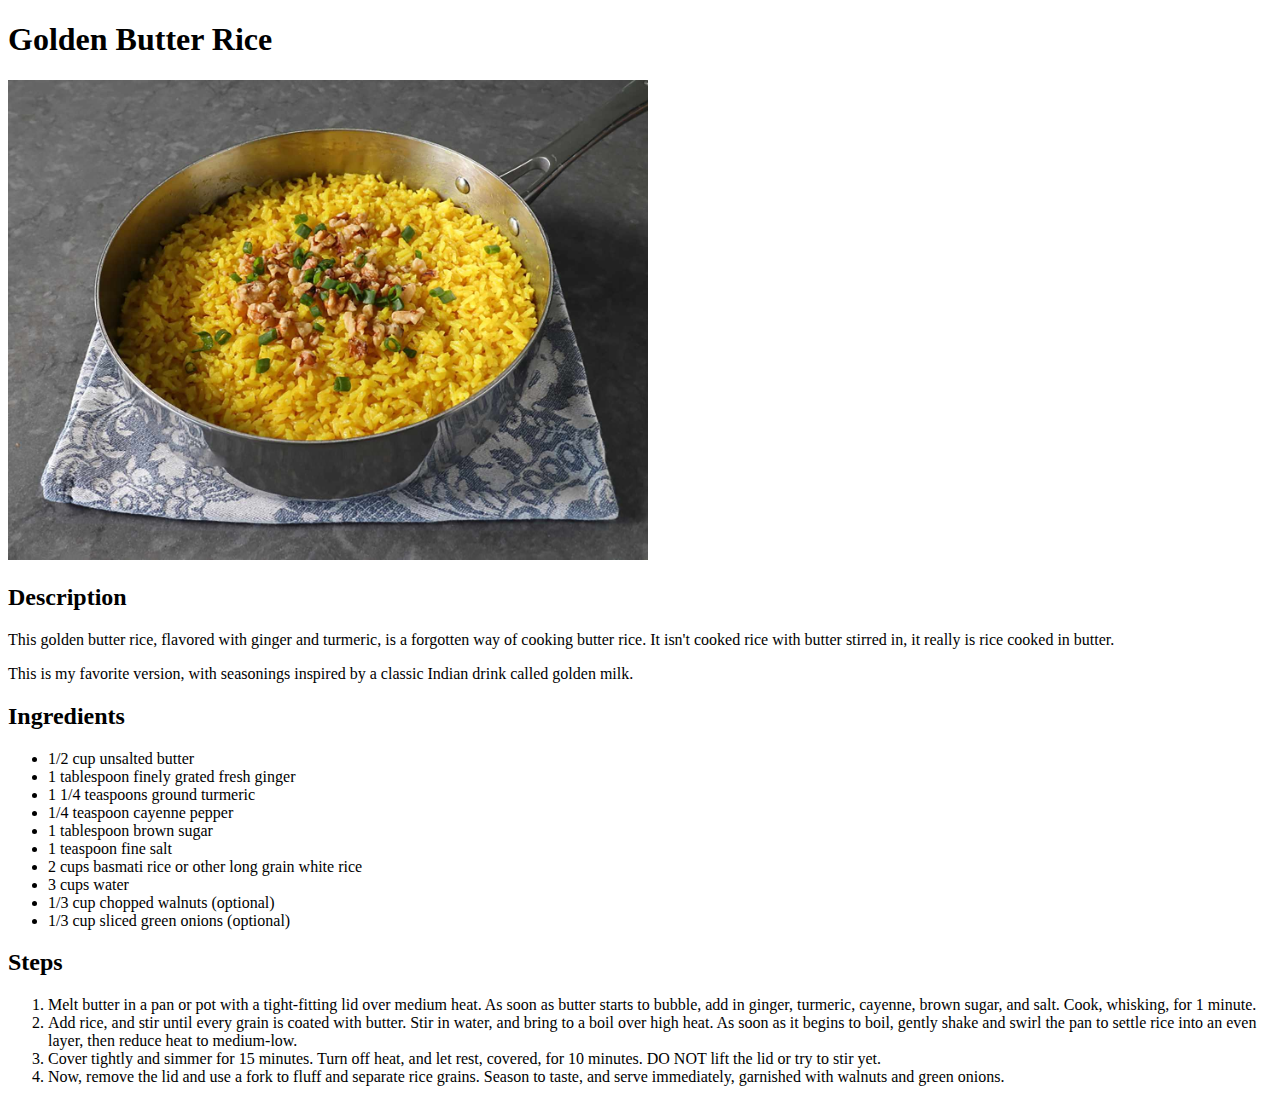
==== recipes/golden-butter-rice.html @ 2d2b3c8d "Added ricepe page structure" ====
<!DOCTYPE html>
<html lang="en">
<head>
    <meta charset="UTF-8">
    <meta name="viewport" content="width=device-width, initial-scale=1.0">
    <title>Golden Butter Rice</title>
</head>
<body>
    <h1>Golden Butter Rice</h1>
    
    <img src="../images/golden-butter-rice-img.jpg" alt="Golden butter rice" width="640" height="auto">
    
    <h2>Description</h2>
    <p>This golden butter rice, flavored with ginger and turmeric, is a forgotten way of cooking butter rice. It isn't cooked rice with butter stirred in, it really is rice cooked in butter.</p>
    <p>This is my favorite version, with seasonings inspired by a classic Indian drink called golden milk.</p>

    <h2>Ingredients</h2>
    <ul>
        <li>1/2 cup unsalted butter</li>
        <li>1 tablespoon finely grated fresh ginger</li>
        <li>1 1/4 teaspoons ground turmeric</li>
        <li>1/4 teaspoon cayenne pepper</li>
        <li>1 tablespoon brown sugar</li>
        <li>1 teaspoon fine salt</li>
        <li>2 cups basmati rice or other long grain white rice</li>
        <li>3 cups water</li>
        <li>1/3 cup chopped walnuts (optional)</li>
        <li>1/3 cup sliced green onions (optional)</li>
    </ul>

    <h2>Steps</h2>
    <ol>
        <li>Melt butter in a pan or pot with a tight-fitting lid over medium heat. As soon as butter starts to bubble, add in ginger, turmeric, cayenne, brown sugar, and salt. Cook, whisking, for 1 minute.</li>
        <li>Add rice, and stir until every grain is coated with butter. Stir in water, and bring to a boil over high heat. As soon as it begins to boil, gently shake and swirl the pan to settle rice into an even layer, then reduce heat to medium-low.</li>
        <li>Cover tightly and simmer for 15 minutes. Turn off heat, and let rest, covered, for 10 minutes. DO NOT lift the lid or try to stir yet.</li>
        <li>Now, remove the lid and use a fork to fluff and separate rice grains. Season to taste, and serve immediately, garnished with walnuts and green onions.</li>
    </ol>
</body>
</html>
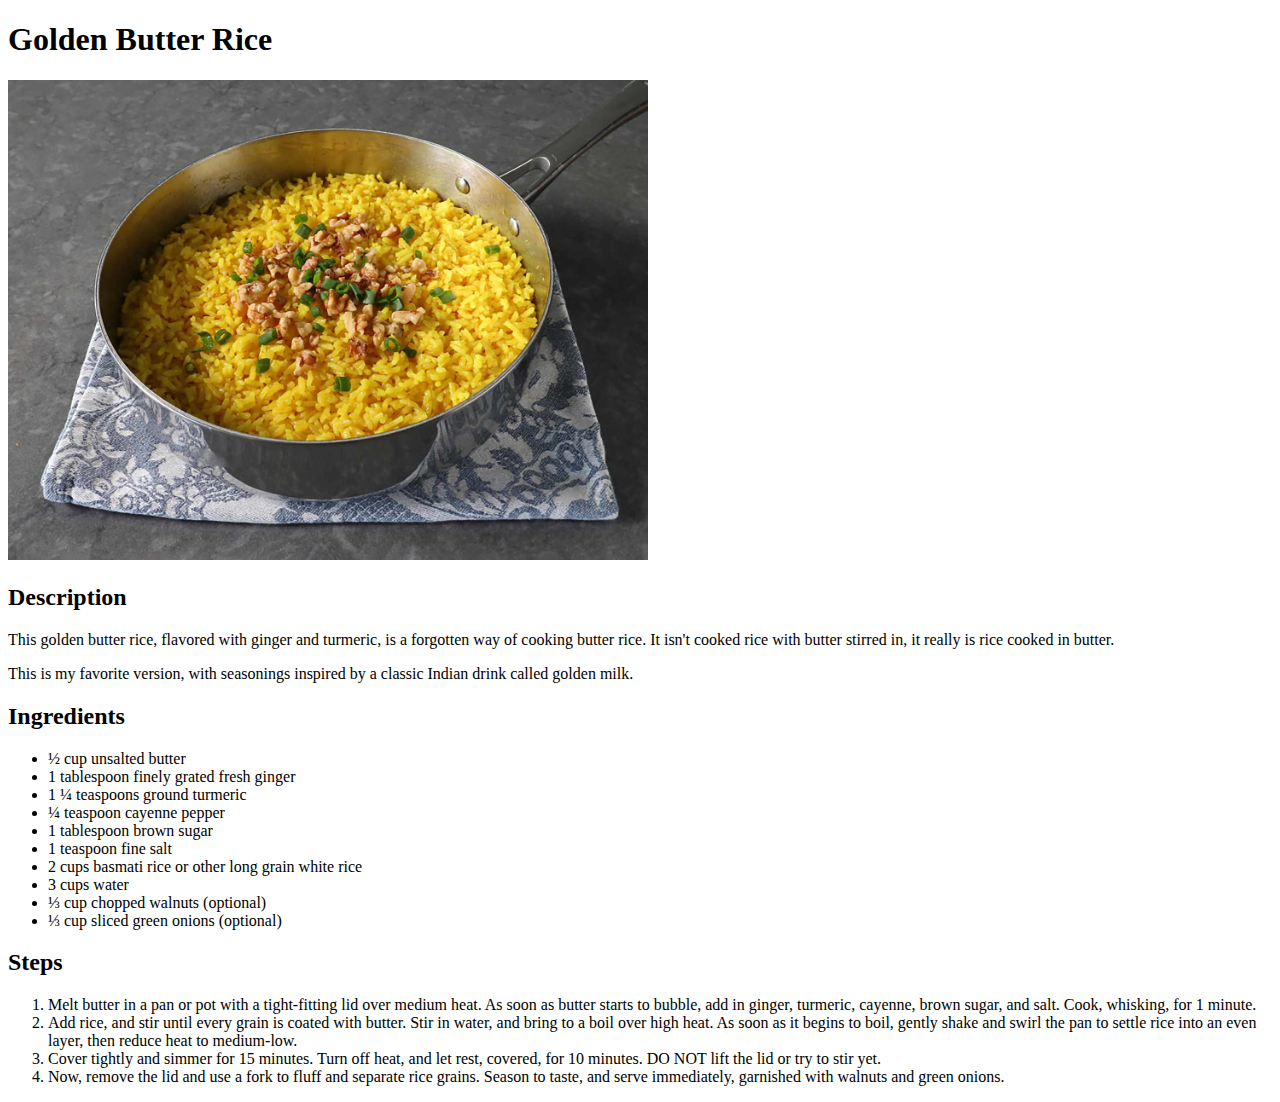
==== commit aee26381: "Added more recipe pages" ====
--- a/recipes/golden-butter-rice.html
+++ b/recipes/golden-butter-rice.html
@@ -16,16 +16,16 @@
 
     <h2>Ingredients</h2>
     <ul>
-        <li>1/2 cup unsalted butter</li>
+        <li>&frac12; cup unsalted butter</li>
         <li>1 tablespoon finely grated fresh ginger</li>
-        <li>1 1/4 teaspoons ground turmeric</li>
-        <li>1/4 teaspoon cayenne pepper</li>
+        <li>1 &frac14; teaspoons ground turmeric</li>
+        <li>&frac14; teaspoon cayenne pepper</li>
         <li>1 tablespoon brown sugar</li>
         <li>1 teaspoon fine salt</li>
         <li>2 cups basmati rice or other long grain white rice</li>
         <li>3 cups water</li>
-        <li>1/3 cup chopped walnuts (optional)</li>
-        <li>1/3 cup sliced green onions (optional)</li>
+        <li>&frac13; cup chopped walnuts (optional)</li>
+        <li>&frac13; cup sliced green onions (optional)</li>
     </ul>
 
     <h2>Steps</h2>
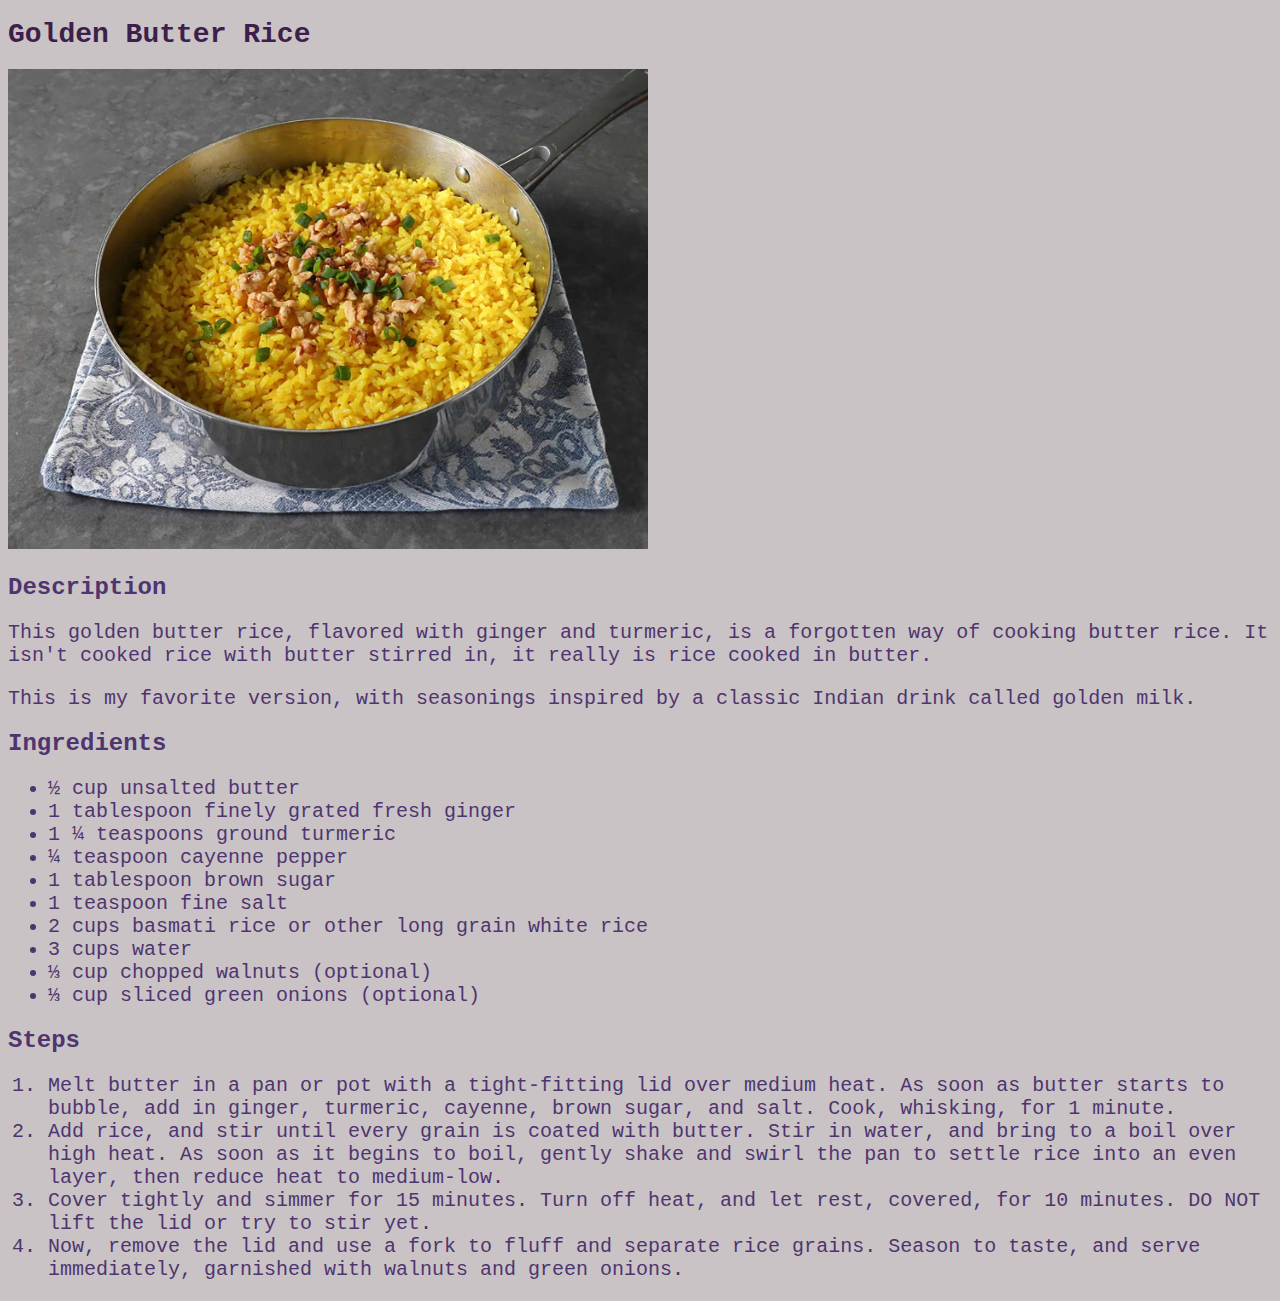
==== commit 10666518: "Adding basic styles to the site" ====
--- a/recipes/golden-butter-rice.html
+++ b/recipes/golden-butter-rice.html
@@ -3,6 +3,7 @@
 <head>
     <meta charset="UTF-8">
     <meta name="viewport" content="width=device-width, initial-scale=1.0">
+    <link rel="stylesheet" href="../style.css">
     <title>Golden Butter Rice</title>
 </head>
 <body>
--- a/style.css
+++ b/style.css
@@ -0,0 +1,35 @@
+* {
+    background-color: #CAC3C5;
+    font-family: 'Courier New', Courier, monospace;
+    color: #4E3570;
+    font-size: 20px;
+}
+
+::selection {
+    background-color: #3C204B;
+    color: #CAC3C5;
+}
+
+.text-center {
+    text-align: center;
+}
+
+h1 {
+    color: #3C204B;
+    font-size: 28px;
+}
+
+h2 {
+    font-size: 24px;
+}
+
+a {
+    text-decoration: none;
+    font-weight: 700;
+}
+
+.flex-list {
+    list-style-type: none;
+    display: flex;
+    justify-content: space-around;
+}